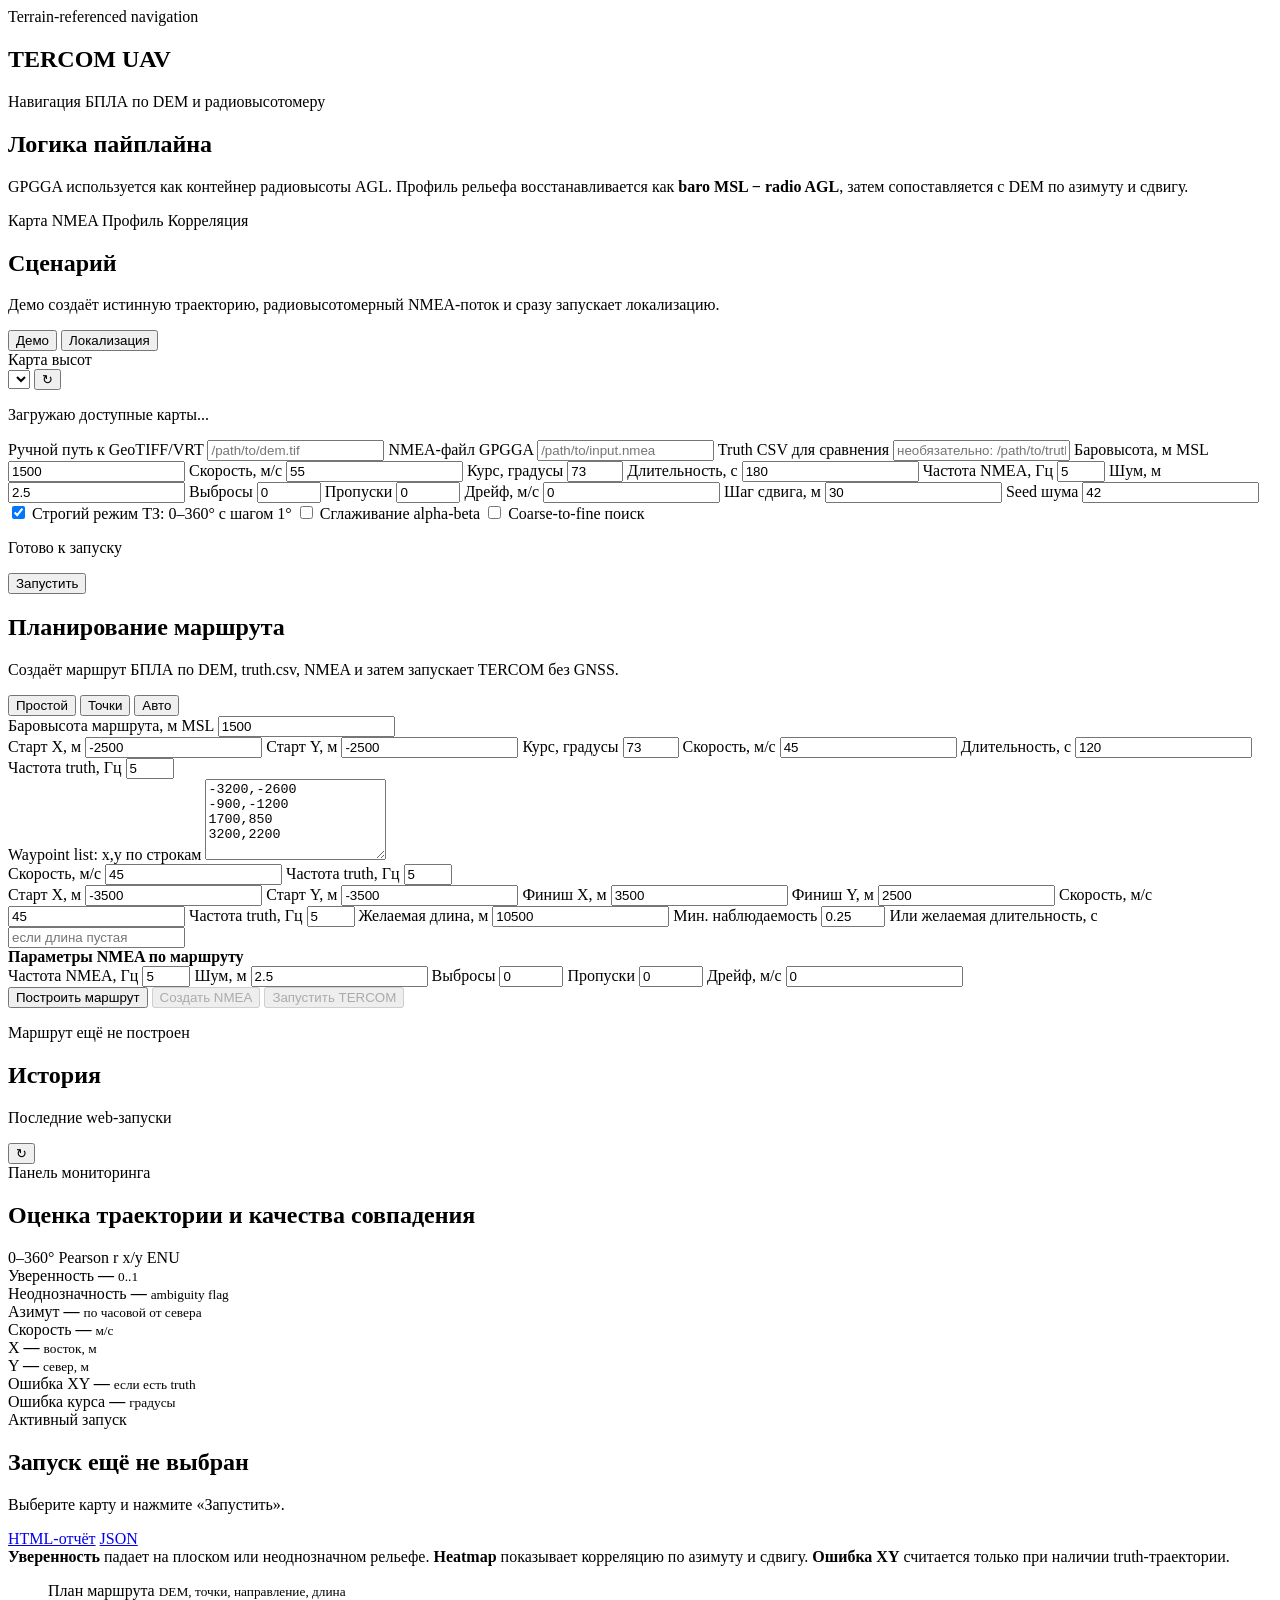
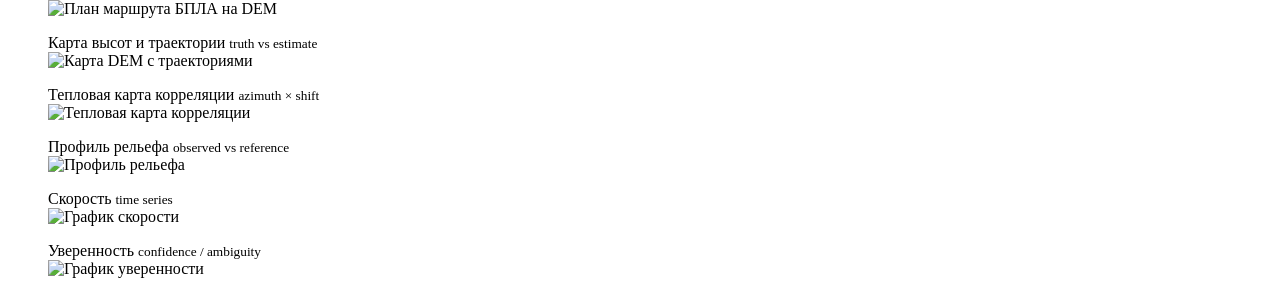
==== tercom_uav/src/tercom_uav/web/static/index.html @ d9e97886 "Add tercom_uav as a separate algorithm prototype alongside GeoShturman A second, independent impleme" ====
<!doctype html>
<html lang="ru">
  <head>
    <meta charset="utf-8" />
    <meta name="viewport" content="width=device-width, initial-scale=1" />
    <title>TERCOM UAV Dashboard</title>
    <link rel="stylesheet" href="/styles.css" />
  </head>
  <body>
    <main class="app-shell">
      <aside class="sidebar">
        <header class="brand">
          <div>
            <span class="eyebrow">Terrain-referenced navigation</span>
            <h1>TERCOM UAV</h1>
            <p>Навигация БПЛА по DEM и радиовысотомеру</p>
          </div>
          <span id="serverStatus" class="status-dot" title="Статус сервера"></span>
        </header>

        <section class="guide-panel">
          <h2>Логика пайплайна</h2>
          <p>
            GPGGA используется как контейнер радиовысоты AGL. Профиль рельефа
            восстанавливается как <strong>baro MSL − radio AGL</strong>, затем
            сопоставляется с DEM по азимуту и сдвигу.
          </p>
          <div class="process-list">
            <span>Карта</span>
            <span>NMEA</span>
            <span>Профиль</span>
            <span>Корреляция</span>
          </div>
        </section>

        <section class="control-panel">
          <div class="section-title">
            <div>
              <h2>Сценарий</h2>
              <p id="modeHelp">
                Демо создаёт истинную траекторию, радиовысотомерный NMEA-поток и сразу запускает локализацию.
              </p>
            </div>
          </div>

          <div class="segmented" role="tablist" aria-label="Режим запуска">
            <button class="mode-button active" type="button" data-mode="demo">Демо</button>
            <button class="mode-button" type="button" data-mode="localize">Локализация</button>
          </div>

          <form id="runForm" class="form-grid">
            <label class="full-row">
              <span>Карта высот</span>
              <div class="inline-control">
                <select id="mapSelect" name="mapId"></select>
                <button id="refreshMapsButton" class="icon-button" type="button" title="Обновить список карт">↻</button>
              </div>
            </label>
            <p id="mapDescription" class="field-note full-row">Загружаю доступные карты...</p>

            <label class="full-row">
              <span>Ручной путь к GeoTIFF/VRT</span>
              <input name="demPath" type="text" placeholder="/path/to/dem.tif" />
            </label>
            <label id="nmeaPathGroup" class="hidden full-row">
              <span>NMEA-файл GPGGA</span>
              <input name="nmeaPath" type="text" placeholder="/path/to/input.nmea" />
            </label>
            <label id="truthPathGroup" class="hidden full-row">
              <span>Truth CSV для сравнения</span>
              <input name="truthPath" type="text" placeholder="необязательно: /path/to/truth.csv" />
            </label>

            <label>
              <span>Баровысота, м MSL</span>
              <input name="baroAlt" type="number" value="1500" step="10" />
            </label>
            <label>
              <span>Скорость, м/с</span>
              <input name="speed" type="number" value="55" step="1" min="1" />
            </label>
            <label id="headingGroup">
              <span>Курс, градусы</span>
              <input name="heading" type="number" value="73" step="1" min="0" max="359" />
            </label>
            <label id="durationGroup">
              <span>Длительность, с</span>
              <input name="duration" type="number" value="180" step="10" min="5" />
            </label>
            <label id="hzGroup">
              <span>Частота NMEA, Гц</span>
              <input name="hz" type="number" value="5" step="1" min="1" max="10" />
            </label>
            <label id="noiseGroup">
              <span>Шум, м</span>
              <input name="noiseStd" type="number" value="2.5" step="0.1" min="0" />
            </label>
            <label id="outlierGroup">
              <span>Выбросы</span>
              <input name="outlierProb" type="number" value="0" step="0.01" min="0" max="1" />
            </label>
            <label id="dropoutGroup">
              <span>Пропуски</span>
              <input name="dropoutProb" type="number" value="0" step="0.01" min="0" max="1" />
            </label>
            <label id="driftGroup">
              <span>Дрейф, м/с</span>
              <input name="driftMps" type="number" value="0" step="0.01" />
            </label>
            <label>
              <span>Шаг сдвига, м</span>
              <input name="shiftStep" type="number" value="30" step="10" min="5" />
            </label>
            <label id="seedGroup">
              <span>Seed шума</span>
              <input name="randomSeed" type="number" value="42" step="1" />
            </label>
          </form>

          <div class="toggle-grid">
            <label class="toggle-row">
              <input name="strictMode" type="checkbox" checked />
              <span>Строгий режим ТЗ: 0–360° с шагом 1°</span>
            </label>
            <label class="toggle-row">
              <input name="useKalman" type="checkbox" />
              <span>Сглаживание alpha-beta</span>
            </label>
            <label class="toggle-row">
              <input name="coarseToFine" type="checkbox" />
              <span>Coarse-to-fine поиск</span>
            </label>
          </div>

          <div class="run-bar">
            <p id="runMessage" class="run-message">Готово к запуску</p>
            <button id="runButton" class="primary-button" type="button">Запустить</button>
          </div>
        </section>

        <section class="route-panel">
          <div class="section-title">
            <div>
              <h2>Планирование маршрута</h2>
              <p>
                Создаёт маршрут БПЛА по DEM, truth.csv, NMEA и затем запускает TERCOM без GNSS.
              </p>
            </div>
          </div>

          <div class="segmented route-mode-tabs" role="tablist" aria-label="Режим маршрута">
            <button class="route-mode-button active" type="button" data-route-mode="simple">Простой</button>
            <button class="route-mode-button" type="button" data-route-mode="waypoints">Точки</button>
            <button class="route-mode-button" type="button" data-route-mode="automatic">Авто</button>
          </div>

          <form id="routeForm" class="form-grid">
            <label class="full-row">
              <span>Баровысота маршрута, м MSL</span>
              <input name="routeBaroAlt" type="number" value="1500" step="10" />
            </label>

            <div class="route-fields full-row" data-route-fields="simple">
              <div class="form-grid">
                <label>
                  <span>Старт X, м</span>
                  <input name="routeSimpleX0" type="number" value="-2500" step="50" />
                </label>
                <label>
                  <span>Старт Y, м</span>
                  <input name="routeSimpleY0" type="number" value="-2500" step="50" />
                </label>
                <label>
                  <span>Курс, градусы</span>
                  <input name="routeSimpleHeading" type="number" value="73" min="0" max="359" step="1" />
                </label>
                <label>
                  <span>Скорость, м/с</span>
                  <input name="routeSimpleSpeed" type="number" value="45" min="1" step="1" />
                </label>
                <label>
                  <span>Длительность, с</span>
                  <input name="routeSimpleDuration" type="number" value="120" min="5" step="5" />
                </label>
                <label>
                  <span>Частота truth, Гц</span>
                  <input name="routeSimpleHz" type="number" value="5" min="1" max="10" step="1" />
                </label>
              </div>
            </div>

            <div class="route-fields full-row hidden" data-route-fields="waypoints">
              <label class="full-row">
                <span>Waypoint list: x,y по строкам</span>
                <textarea name="routeWaypoints" rows="5">-3200,-2600
-900,-1200
1700,850
3200,2200</textarea>
              </label>
              <div class="form-grid">
                <label>
                  <span>Скорость, м/с</span>
                  <input name="routeWaypointSpeed" type="number" value="45" min="1" step="1" />
                </label>
                <label>
                  <span>Частота truth, Гц</span>
                  <input name="routeWaypointHz" type="number" value="5" min="1" max="10" step="1" />
                </label>
              </div>
            </div>

            <div class="route-fields full-row hidden" data-route-fields="automatic">
              <div class="form-grid">
                <label>
                  <span>Старт X, м</span>
                  <input name="routeAutoStartX" type="number" value="-3500" step="50" />
                </label>
                <label>
                  <span>Старт Y, м</span>
                  <input name="routeAutoStartY" type="number" value="-3500" step="50" />
                </label>
                <label>
                  <span>Финиш X, м</span>
                  <input name="routeAutoEndX" type="number" value="3500" step="50" />
                </label>
                <label>
                  <span>Финиш Y, м</span>
                  <input name="routeAutoEndY" type="number" value="2500" step="50" />
                </label>
                <label>
                  <span>Скорость, м/с</span>
                  <input name="routeAutoSpeed" type="number" value="45" min="1" step="1" />
                </label>
                <label>
                  <span>Частота truth, Гц</span>
                  <input name="routeAutoHz" type="number" value="5" min="1" max="10" step="1" />
                </label>
                <label>
                  <span>Желаемая длина, м</span>
                  <input name="routeAutoDesiredLength" type="number" value="10500" min="1" step="100" />
                </label>
                <label>
                  <span>Мин. наблюдаемость</span>
                  <input name="routeAutoMinObservability" type="number" value="0.25" min="0" max="1" step="0.05" />
                </label>
                <label class="full-row">
                  <span>Или желаемая длительность, с</span>
                  <input name="routeAutoDesiredDuration" type="number" placeholder="если длина пустая" min="5" step="5" />
                </label>
              </div>
            </div>

            <div class="route-nmea-box full-row">
              <strong>Параметры NMEA по маршруту</strong>
              <div class="form-grid">
                <label>
                  <span>Частота NMEA, Гц</span>
                  <input name="routeNmeaHz" type="number" value="5" min="1" max="10" step="1" />
                </label>
                <label>
                  <span>Шум, м</span>
                  <input name="routeNmeaNoiseStd" type="number" value="2.5" min="0" step="0.1" />
                </label>
                <label>
                  <span>Выбросы</span>
                  <input name="routeNmeaOutlierProb" type="number" value="0" min="0" max="1" step="0.01" />
                </label>
                <label>
                  <span>Пропуски</span>
                  <input name="routeNmeaDropoutProb" type="number" value="0" min="0" max="1" step="0.01" />
                </label>
                <label class="full-row">
                  <span>Дрейф, м/с</span>
                  <input name="routeNmeaDriftMps" type="number" value="0" step="0.01" />
                </label>
              </div>
            </div>
          </form>

          <div class="route-actions">
            <button id="buildRouteButton" class="primary-button" type="button">Построить маршрут</button>
            <button id="generateRouteNmeaButton" class="secondary-dark-button" type="button" disabled>Создать NMEA</button>
            <button id="runRouteTercomButton" class="secondary-dark-button" type="button" disabled>Запустить TERCOM</button>
          </div>
          <p id="routeMessage" class="run-message">Маршрут ещё не построен</p>
          <div id="routeMetrics" class="route-metrics"></div>
          <div id="routeWarnings" class="route-warnings"></div>
        </section>

        <section class="history-panel">
          <div class="section-title compact">
            <div>
              <h2>История</h2>
              <p>Последние web-запуски</p>
            </div>
            <button id="refreshRunsButton" class="icon-button" type="button" title="Обновить историю">↻</button>
          </div>
          <div id="runsList" class="runs-list"></div>
        </section>
      </aside>

      <section class="workspace">
        <header class="topbar">
          <div>
            <span class="eyebrow">Панель мониторинга</span>
            <h2>Оценка траектории и качества совпадения</h2>
          </div>
          <div class="status-chips">
            <span class="chip">0–360°</span>
            <span class="chip">Pearson r</span>
            <span class="chip">x/y ENU</span>
          </div>
        </header>

        <section class="metrics-strip">
          <article class="metric-tile confidence" id="confidenceTile">
            <span>Уверенность</span>
            <strong id="metricConfidence">—</strong>
            <small>0..1</small>
          </article>
          <article class="metric-tile">
            <span>Неоднозначность</span>
            <strong id="metricAmbiguity">—</strong>
            <small>ambiguity flag</small>
          </article>
          <article class="metric-tile">
            <span>Азимут</span>
            <strong id="metricAzimuth">—</strong>
            <small>по часовой от севера</small>
          </article>
          <article class="metric-tile">
            <span>Скорость</span>
            <strong id="metricSpeed">—</strong>
            <small>м/с</small>
          </article>
          <article class="metric-tile">
            <span>X</span>
            <strong id="metricX">—</strong>
            <small>восток, м</small>
          </article>
          <article class="metric-tile">
            <span>Y</span>
            <strong id="metricY">—</strong>
            <small>север, м</small>
          </article>
          <article class="metric-tile">
            <span>Ошибка XY</span>
            <strong id="metricHorizontalError">—</strong>
            <small>если есть truth</small>
          </article>
          <article class="metric-tile">
            <span>Ошибка курса</span>
            <strong id="metricHeadingError">—</strong>
            <small>градусы</small>
          </article>
        </section>

        <section class="summary-panel">
          <div class="section-title">
            <div>
              <span class="eyebrow">Активный запуск</span>
              <h2 id="activeRunTitle">Запуск ещё не выбран</h2>
              <p id="activeRunPath">Выберите карту и нажмите «Запустить».</p>
            </div>
            <div class="report-actions">
              <a id="reportLink" class="secondary-button disabled" href="#" target="_blank" rel="noreferrer">HTML-отчёт</a>
              <a id="summaryLink" class="secondary-button disabled" href="#" target="_blank" rel="noreferrer">JSON</a>
            </div>
          </div>
          <div class="metric-help">
            <span><strong>Уверенность</strong> падает на плоском или неоднозначном рельефе.</span>
            <span><strong>Heatmap</strong> показывает корреляцию по азимуту и сдвигу.</span>
            <span><strong>Ошибка XY</strong> считается только при наличии truth-траектории.</span>
          </div>
          <div id="detailsGrid" class="details-grid"></div>
        </section>

        <section class="charts-grid">
          <figure class="chart-panel wide route-plan-panel">
            <figcaption>
              <span>План маршрута</span>
              <small>DEM, точки, направление, длина</small>
            </figcaption>
            <img id="routePlanImage" alt="План маршрута БПЛА на DEM" />
          </figure>
          <figure class="chart-panel wide">
            <figcaption>
              <span>Карта высот и траектории</span>
              <small>truth vs estimate</small>
            </figcaption>
            <img id="demTracksImage" alt="Карта DEM с траекториями" />
          </figure>
          <figure class="chart-panel">
            <figcaption>
              <span>Тепловая карта корреляции</span>
              <small>azimuth × shift</small>
            </figcaption>
            <img id="heatmapImage" alt="Тепловая карта корреляции" />
          </figure>
          <figure class="chart-panel">
            <figcaption>
              <span>Профиль рельефа</span>
              <small>observed vs reference</small>
            </figcaption>
            <img id="profileImage" alt="Профиль рельефа" />
          </figure>
          <figure class="chart-panel">
            <figcaption>
              <span>Скорость</span>
              <small>time series</small>
            </figcaption>
            <img id="speedImage" alt="График скорости" />
          </figure>
          <figure class="chart-panel">
            <figcaption>
              <span>Уверенность</span>
              <small>confidence / ambiguity</small>
            </figcaption>
            <img id="confidenceImage" alt="График уверенности" />
          </figure>
        </section>
      </section>
    </main>
    <script src="/app.js"></script>
  </body>
</html>
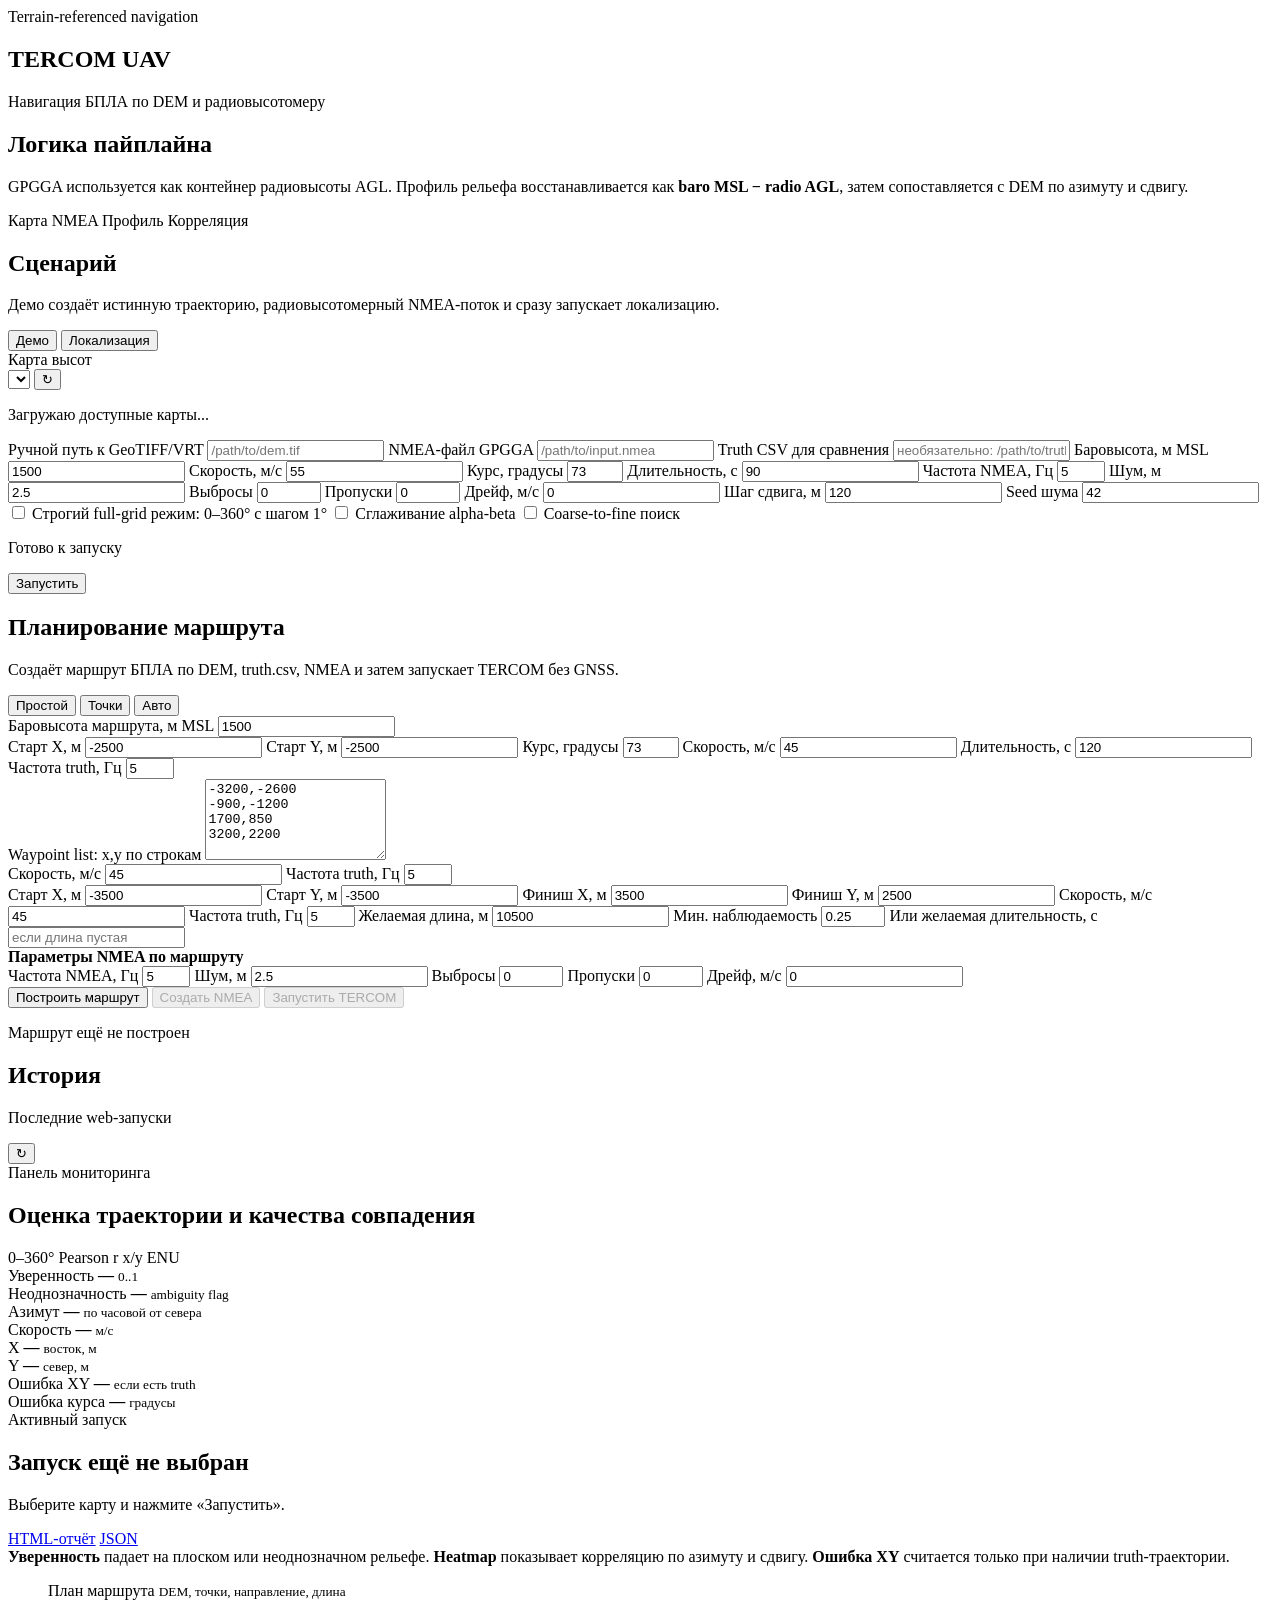
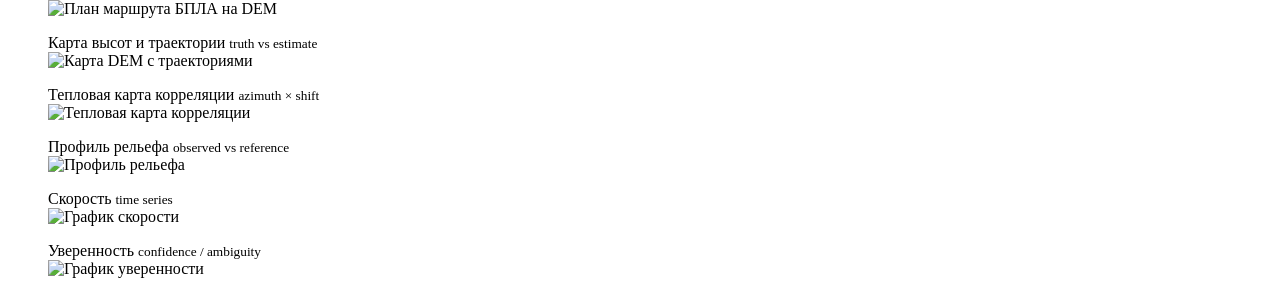
==== commit ef41f16b: "Fix dashboard default run performance" ====
--- a/tercom_uav/src/tercom_uav/web/static/index.html
+++ b/tercom_uav/src/tercom_uav/web/static/index.html
@@ -85,7 +85,7 @@
             </label>
             <label id="durationGroup">
               <span>Длительность, с</span>
-              <input name="duration" type="number" value="180" step="10" min="5" />
+              <input name="duration" type="number" value="90" step="10" min="5" />
             </label>
             <label id="hzGroup">
               <span>Частота NMEA, Гц</span>
@@ -109,7 +109,7 @@
             </label>
             <label>
               <span>Шаг сдвига, м</span>
-              <input name="shiftStep" type="number" value="30" step="10" min="5" />
+              <input name="shiftStep" type="number" value="120" step="30" min="30" />
             </label>
             <label id="seedGroup">
               <span>Seed шума</span>
@@ -119,8 +119,8 @@
 
           <div class="toggle-grid">
             <label class="toggle-row">
-              <input name="strictMode" type="checkbox" checked />
-              <span>Строгий режим ТЗ: 0–360° с шагом 1°</span>
+              <input name="strictMode" type="checkbox" />
+              <span>Строгий full-grid режим: 0–360° с шагом 1°</span>
             </label>
             <label class="toggle-row">
               <input name="useKalman" type="checkbox" />
